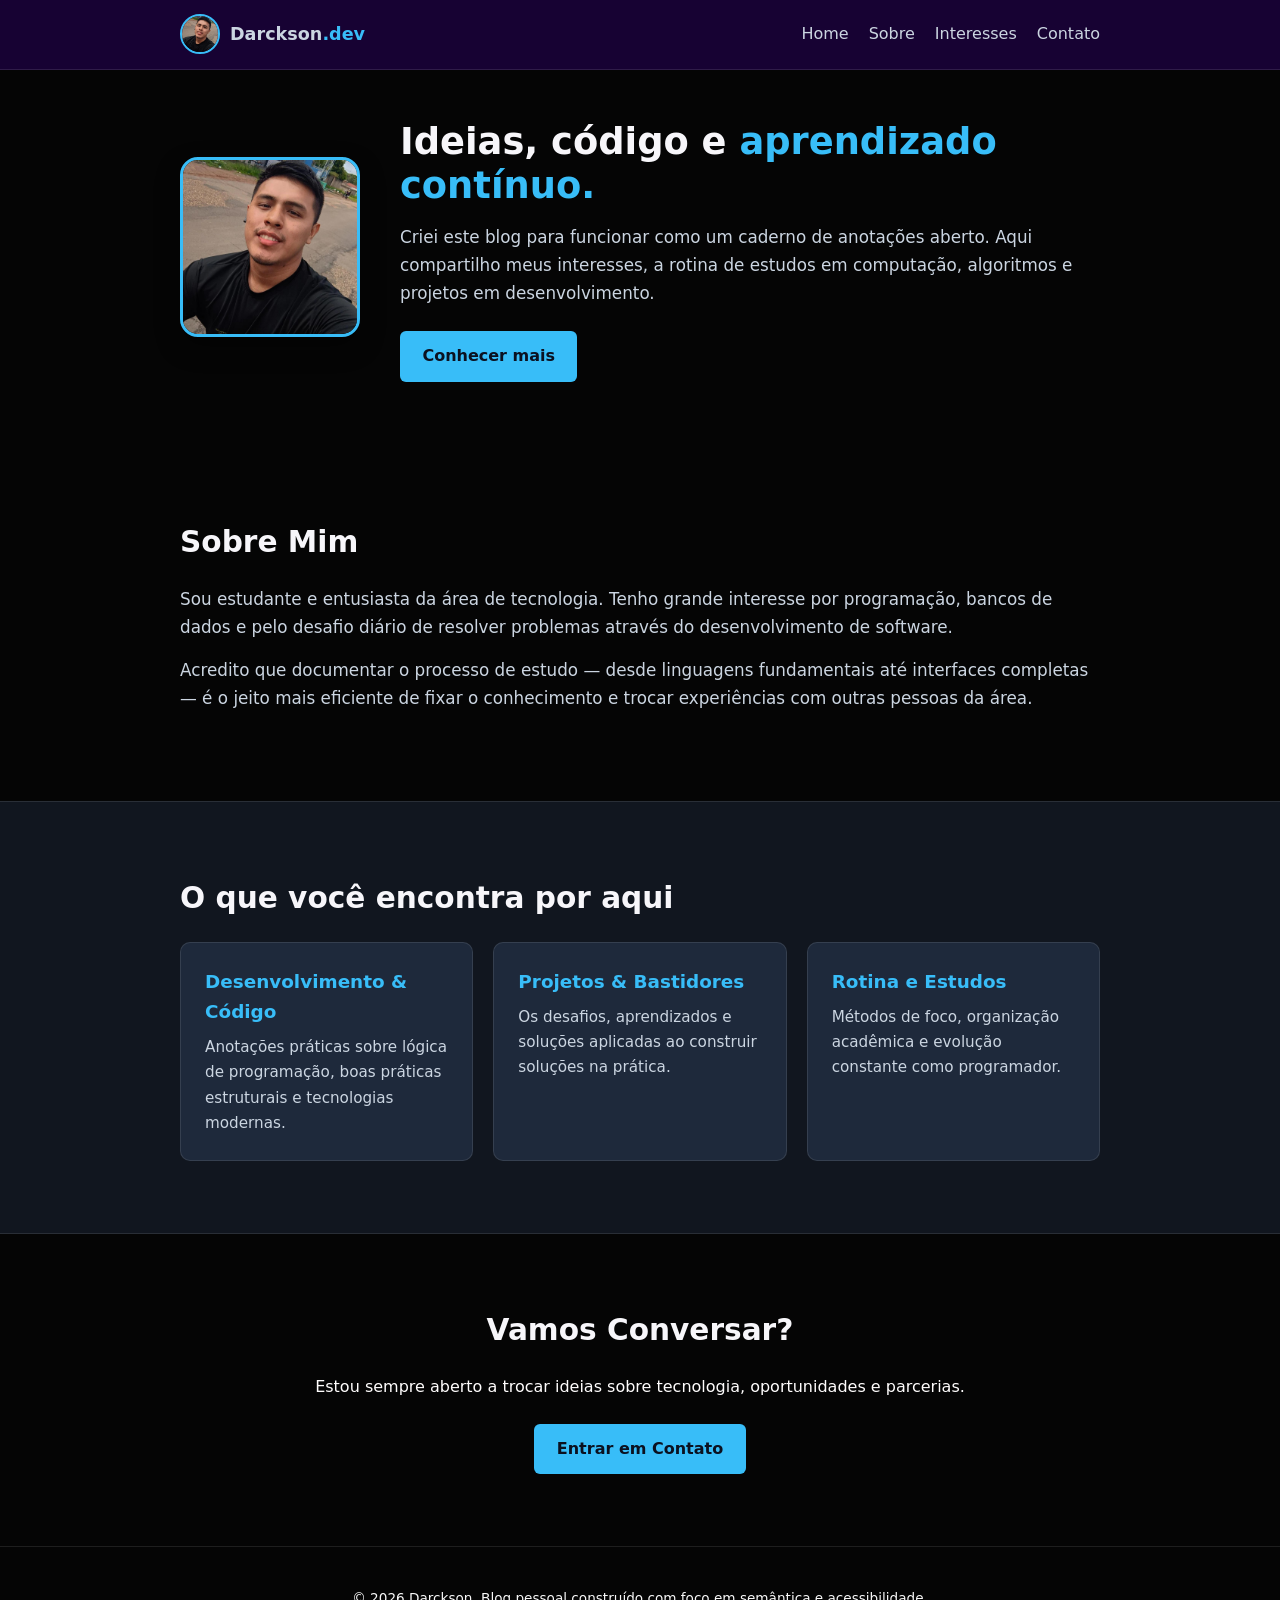
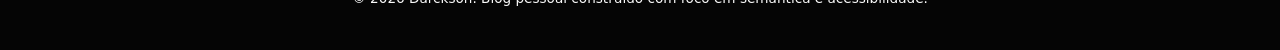
==== BLOG_CERTO.html @ f3aaa28a "Upload apenas dos arquivos do blog" ====
<!DOCTYPE html>
<html lang="pt-BR">

<head>
    <meta charset="UTF-8">
    <meta name="viewport" content="width=device-width, initial-scale=1.0">
    <meta name="description" content="Blog pessoal de tecnologia focado em desenvolvimento, programação, boas práticas e aprendizado contínuo.">
    <title>Darckson | Blog Pessoal & Tecnologia</title>
    <link rel="stylesheet" href="blogcerto.css">
</head>

<body>

    <!-- Menu Superior Fixo e Semântico -->
    <header class="cabecalho-fixo">
        <nav class="navegacao" aria-label="Navegação Principal">
            <a href="#inicio" class="logo">
                <img src="Foto_perfil.jpeg" alt="Foto de perfil de Darckson" width="40" height="40" class="avatar-mini">
                <span>Darckson<span>.dev</span></span>
            </a>
            <ul class="menu-links">
                <li><a href="#inicio">Home</a></li>
                <li><a href="#sobre">Sobre</a></li>
                <li><a href="#projetos">Interesses</a></li>
                <li><a href="#contato">Contato</a></li>
            </ul>
        </nav>
    </header>

    <main id="conteudo-principal">

        <!-- Apresentação / Hero -->
        <section id="inicio" class="hero">
            <div class="hero-container">
                <div class="hero-img-box">
                    <img src="Foto_perfil.jpeg" alt="Foto de perfil de Darckson" width="180" height="180" class="hero-foto">
                </div>
                <div class="hero-texto">
                    <h1>Ideias, código e <span>aprendizado contínuo.</span></h1>
                    <p>
                        Criei este blog para funcionar como um caderno de anotações aberto.
                        Aqui compartilho meus interesses, a rotina de estudos em computação, algoritmos e projetos em desenvolvimento.
                    </p>
                    <a href="#sobre" class="btn btn-primario">Conhecer mais</a>
                </div>
            </div>
        </section>

        <!-- Seção Sobre Mim -->
        <section id="sobre" class="secao-padrao">
            <div class="container">
                <h2>Sobre Mim</h2>
                <div class="sobre-conteudo">
                    <p>
                        Sou estudante e entusiasta da área de tecnologia. Tenho grande interesse por programação,
                        bancos de dados e pelo desafio diário de resolver problemas através do desenvolvimento de software.
                    </p>
                    <p>
                        Acredito que documentar o processo de estudo — desde linguagens fundamentais até interfaces completas —
                        é o jeito mais eficiente de fixar o conhecimento e trocar experiências com outras pessoas da área.
                    </p>
                </div>
            </div>
        </section>

        <!-- Seção de Tópicos / Interesses -->
        <section id="projetos" class="secao-padrao fundo-alt">
            <div class="container">
                <h2>O que você encontra por aqui</h2>
                <div class="grid-cards">
                    <article class="card">
                        <h3>Desenvolvimento & Código</h3>
                        <p>Anotações práticas sobre lógica de programação, boas práticas estruturais e tecnologias modernas.</p>
                    </article>
                    <article class="card">
                        <h3>Projetos & Bastidores</h3>
                        <p>Os desafios, aprendizados e soluções aplicadas ao construir soluções na prática.</p>
                    </article>
                    <article class="card">
                        <h3>Rotina e Estudos</h3>
                        <p>Métodos de foco, organização acadêmica e evolução constante como programador.</p>
                    </article>
                </div>
            </div>
        </section>

        <!-- Seção Contato -->
        <section id="contato" class="secao-padrao">
            <div class="container contato-container">
                <h2>Vamos Conversar?</h2>
                <p>Estou sempre aberto a trocar ideias sobre tecnologia, oportunidades e parcerias.</p>
                <a href="mailto:darckson@exemplo.com" class="btn btn-primario">Entrar em Contato</a>
            </div>
        </section>

    </main>

    <footer class="rodape">
        <p>&copy; 2026 Darckson. Blog pessoal construído com foco em semântica e acessibilidade.</p>
    </footer>

</body>

</html>
---- blogcerto.css ----
/* Paleta moderna com alto contraste */
:root {
    --bg-cor: #050505;          /* Azul ardósia escuro */
    --bg-card: #1e293b;         /* Fundo de cartões */
    --texto-principal: #f7f6fa; /* Quase branco (ótimo contraste) */
    --texto-secundario: #cbd5e1;/* Cinza claro legível */
    --destaque: #38bdf8;        /* Azul claro vívido */
    --destaque-hover: #0ea5e9;
    --borda: rgba(255, 255, 255, 0.1);
    --fonte: system-ui, -apple-system, BlinkMacSystemFont, 'Segoe UI', Roboto, sans-serif;
}

* {
    margin: 0;
    padding: 0;
    box-sizing: border-box;
}

html {
    scroll-behavior: smooth;
    scroll-padding-top: 85px; /* Compensa o menu fixo ao rolar */
}

body {
    background-color: var(--bg-cor);
    color: var(--texto-principal);
    font-family: var(--fonte);
    line-height: 1.65;
}


/*  Menu Fixo  */
.cabecalho-fixo {
    position: fixed;
    top: 0;
    left: 0;
    width: 100%;
    z-index: 999;
    background-color: rgba(27, 3, 59, 0.88);
    backdrop-filter: blur(10px);
    border-bottom: 1px solid var(--borda);
    
}

.navegacao {
    max-width: 960px;
    margin: 0 auto;
    display: flex;
    justify-content: space-between;
    align-items: center;
    padding: 0.9rem 1.25rem;
}

span {
    text-decoration: none;
    color: var(--texto-secundario);
    font-weight: 600;
    transition: color 0.2s ease, transform 0.2s ease;
}

.logo {
    display: flex;
    align-items: center;
    gap: 10px;
    color: var(--texto-principal);
    text-decoration: none;
    font-weight: 700;
    font-size: 1.1rem;
}

.logo span span {
    color: var(--destaque);
}

.avatar-mini {
    border-radius: 50%;
    border: 2px solid var(--destaque);
    object-fit: cover;
}

.menu-links {
    display: flex;
    list-style: none;
    gap: 1.25rem;
}

.menu-links a {
    text-decoration: none;
    color: var(--texto-secundario);
    font-weight: 500;
    transition: color 0.2s ease;
}

.menu-links a:hover,
.menu-links a:focus {
    color: var(--destaque);
}

/*  Layout & Seções  */
.container {
    max-width: 960px;
    margin: 0 auto;
    padding: 0 1.25rem;
}

.secao-padrao {
    padding: 4.5rem 0;
}

.fundo-alt {
    background-color: rgba(30, 41, 59, 0.5);
    border-top: 1px solid var(--borda);
    border-bottom: 1px solid var(--borda);
}

h2 {
    font-size: 1.85rem;
    margin-bottom: 1.2rem;
    color: var(--texto-principal);
}

/*  Hero / Início  */
.hero {
    padding: 7.5rem 0 4rem;
}

.hero-container {
    max-width: 960px;
    margin: 0 auto;
    padding: 0 1.25rem;
    display: flex;
    align-items: center;
    gap: 2.5rem;
}

.hero-foto {
    border-radius: 18px;
    object-fit: cover;
    border: 3px solid var(--destaque);
    box-shadow: 0 10px 25px rgba(0, 0, 0, 0.4);
}

.tag {
    display: inline-block;
    padding: 0.2rem 0.75rem;
    background-color: rgba(56, 189, 248, 0.15);
    color: var(--destaque);
    border-radius: 20px;
    font-size: 0.8rem;
    font-weight: 600;
    margin-bottom: 0.75rem;
}

.hero-texto h1 {
    font-size: 2.3rem;
    line-height: 1.2;
    margin-bottom: 1rem;
}

.hero-texto h1 span {
    color: var(--destaque);
}

.hero-texto p {
    color: var(--texto-secundario);
    font-size: 1.05rem;
    margin-bottom: 1.5rem;
}

/*  Botões  */
.btn {
    display: inline-block;
    padding: 0.75rem 1.4rem;
    border-radius: 6px;
    font-weight: 600;
    text-decoration: none;
    transition: background-color 0.2s ease, transform 0.2s ease;
}

.btn-primario {
    background-color: var(--destaque);
    color: #0b1120;
}

.btn-primario:hover {
    background-color: var(--destaque-hover);
    transform: translateY(-2px);
}

/*  Conteúdo e Cards  */
.sobre-conteudo p {
    color: var(--texto-secundario);
    font-size: 1.05rem;
    margin-bottom: 1rem;
}

.grid-cards {
    display: grid;
    grid-template-columns: repeat(auto-fit, minmax(260px, 1fr));
    gap: 1.25rem;
    margin-top: 1rem;
}

.card {
    background-color: var(--bg-card);
    border: 1px solid var(--borda);
    padding: 1.5rem;
    border-radius: 10px;
}

.card h3 {
    color: var(--destaque);
    margin-bottom: 0.5rem;
    font-size: 1.15rem;
}

.card p {
    color: var(--texto-secundario);
    font-size: 0.95rem;
}

/*  Contato & Rodapé  */
.contato-container {
    text-align: center;
}

.contato-container p {
    color: #fffdfd;
    margin-bottom: 1.5rem;
}

.rodape {
    text-align: center;
    padding: 2.5rem 1rem;
    border-top: 1px solid var(--borda);
    color: #f8f8f8;
    font-size: 0.85rem;
}

/* Responsividade Básica */
@media (max-width: 650px) {
    
    .navegacao {
        flex-direction: column;
        gap: 0.5rem;
        padding: 0.6rem 0.75rem;
    }
    
    
    .hero-container {
        flex-direction: column;
        text-align: center;
    }
    .menu-links {
        gap: 0.75rem;
    }
}
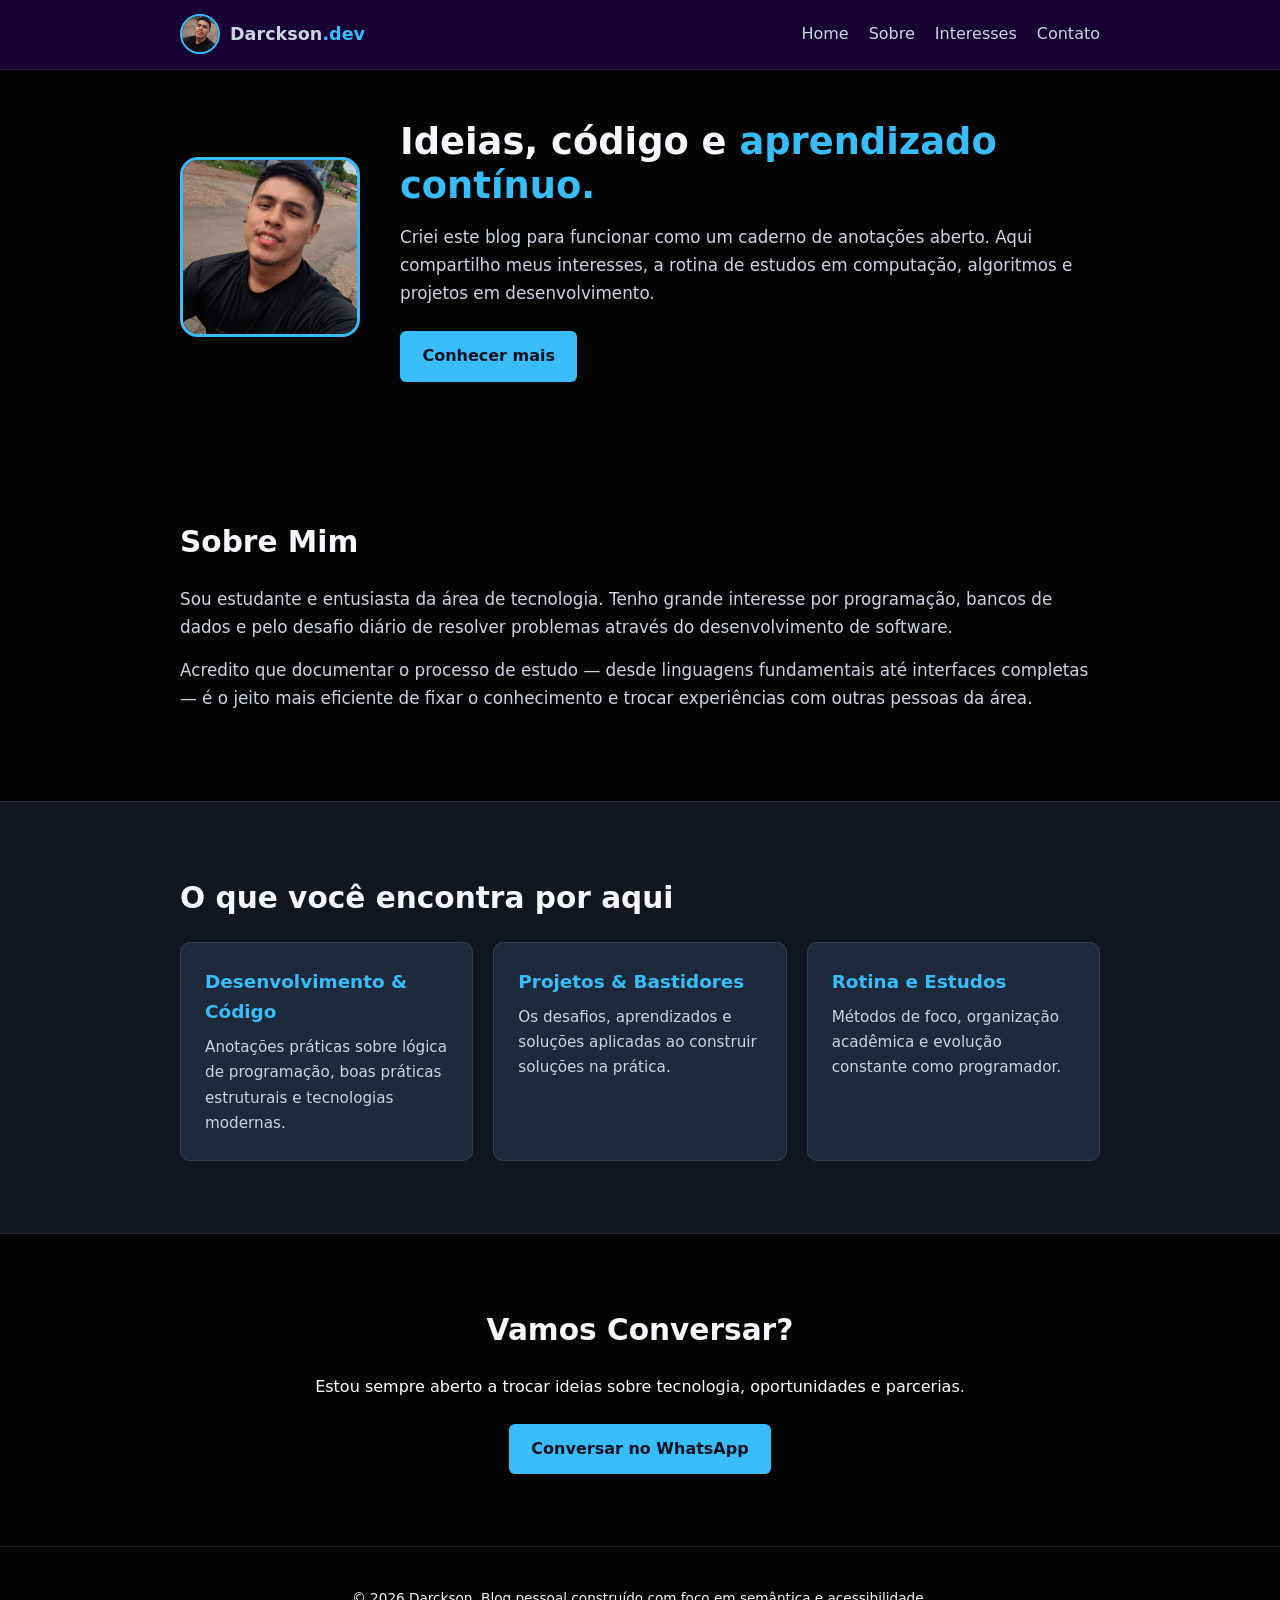
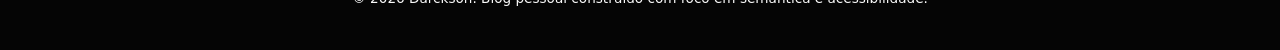
==== commit 1ff2369b: "number wats" ====
--- a/BLOG_CERTO.html
+++ b/BLOG_CERTO.html
@@ -4,7 +4,8 @@
 <head>
     <meta charset="UTF-8">
     <meta name="viewport" content="width=device-width, initial-scale=1.0">
-    <meta name="description" content="Blog pessoal de tecnologia focado em desenvolvimento, programação, boas práticas e aprendizado contínuo.">
+    <meta name="description"
+        content="Blog pessoal de tecnologia focado em desenvolvimento, programação, boas práticas e aprendizado contínuo.">
     <title>Darckson | Blog Pessoal & Tecnologia</title>
     <link rel="stylesheet" href="blogcerto.css">
 </head>
@@ -33,13 +34,15 @@
         <section id="inicio" class="hero">
             <div class="hero-container">
                 <div class="hero-img-box">
-                    <img src="Foto_perfil.jpeg" alt="Foto de perfil de Darckson" width="180" height="180" class="hero-foto">
+                    <img src="Foto_perfil.jpeg" alt="Foto de perfil de Darckson" width="180" height="180"
+                        class="hero-foto">
                 </div>
                 <div class="hero-texto">
                     <h1>Ideias, código e <span>aprendizado contínuo.</span></h1>
                     <p>
                         Criei este blog para funcionar como um caderno de anotações aberto.
-                        Aqui compartilho meus interesses, a rotina de estudos em computação, algoritmos e projetos em desenvolvimento.
+                        Aqui compartilho meus interesses, a rotina de estudos em computação, algoritmos e projetos em
+                        desenvolvimento.
                     </p>
                     <a href="#sobre" class="btn btn-primario">Conhecer mais</a>
                 </div>
@@ -53,11 +56,14 @@
                 <div class="sobre-conteudo">
                     <p>
                         Sou estudante e entusiasta da área de tecnologia. Tenho grande interesse por programação,
-                        bancos de dados e pelo desafio diário de resolver problemas através do desenvolvimento de software.
+                        bancos de dados e pelo desafio diário de resolver problemas através do desenvolvimento de
+                        software.
                     </p>
                     <p>
-                        Acredito que documentar o processo de estudo — desde linguagens fundamentais até interfaces completas —
-                        é o jeito mais eficiente de fixar o conhecimento e trocar experiências com outras pessoas da área.
+                        Acredito que documentar o processo de estudo — desde linguagens fundamentais até interfaces
+                        completas —
+                        é o jeito mais eficiente de fixar o conhecimento e trocar experiências com outras pessoas da
+                        área.
                     </p>
                 </div>
             </div>
@@ -70,7 +76,8 @@
                 <div class="grid-cards">
                     <article class="card">
                         <h3>Desenvolvimento & Código</h3>
-                        <p>Anotações práticas sobre lógica de programação, boas práticas estruturais e tecnologias modernas.</p>
+                        <p>Anotações práticas sobre lógica de programação, boas práticas estruturais e tecnologias
+                            modernas.</p>
                     </article>
                     <article class="card">
                         <h3>Projetos & Bastidores</h3>
@@ -89,7 +96,10 @@
             <div class="container contato-container">
                 <h2>Vamos Conversar?</h2>
                 <p>Estou sempre aberto a trocar ideias sobre tecnologia, oportunidades e parcerias.</p>
-                <a href="mailto:darckson@exemplo.com" class="btn btn-primario">Entrar em Contato</a>
+                <a href="https://wa.me/5595991593890?text=Olá!%20Vi%20seu%20blog%20e%20gostaria%20de%20trocar%20uma%20ideia."
+                    class="btn btn-primario" target="_blank" rel="noopener noreferrer">
+                    Conversar no WhatsApp
+                </a>
             </div>
         </section>
 
